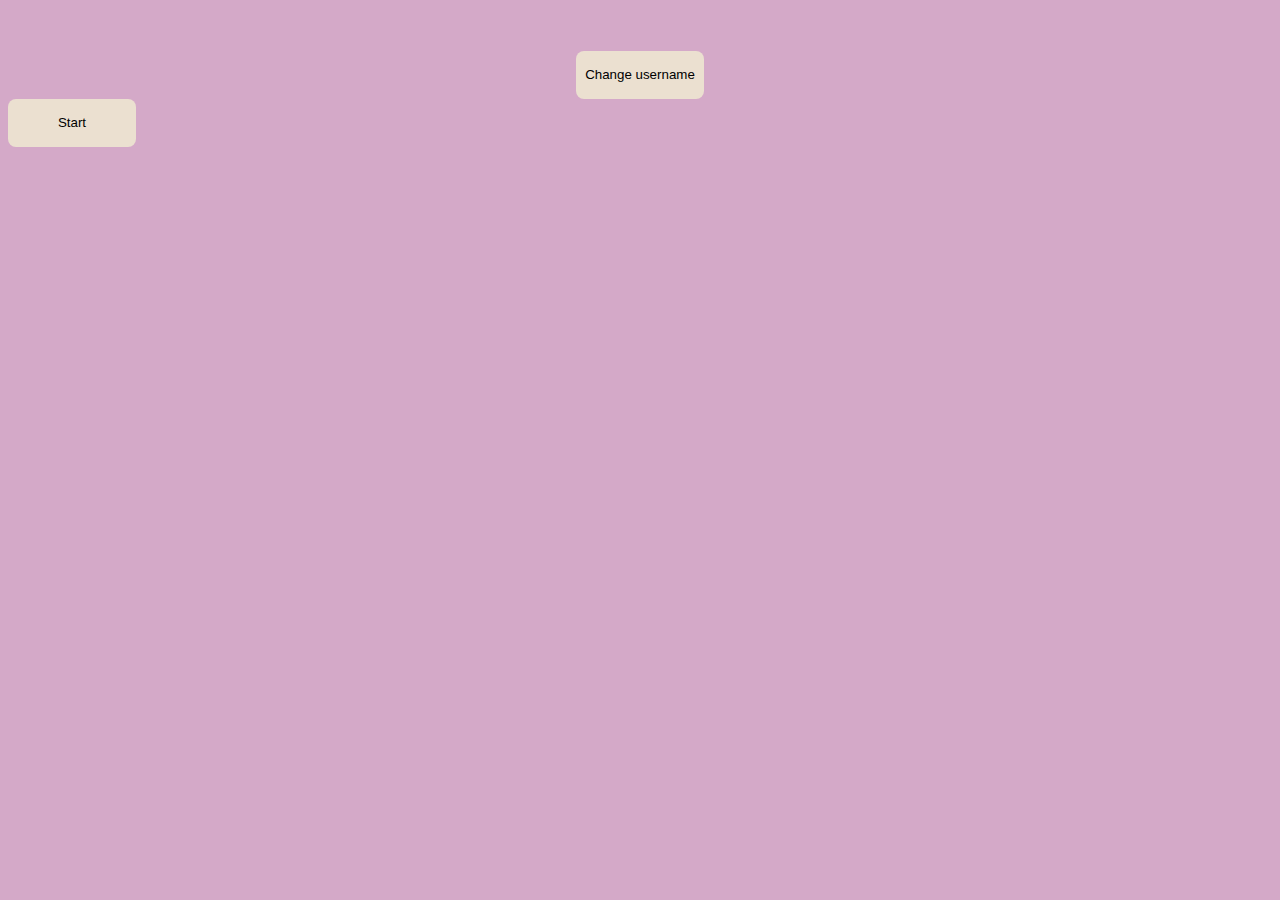
==== index.html @ c6e8d6d0 "add nav with back to" ====
<!DOCTYPE html>
<html lang="en">
<head>
    <meta charset="UTF-8">
    <meta http-equiv="X-UA-Compatible" content="IE=edge">
    <meta name="viewport" content="width=device-width, initial-scale=1.0">
    <link rel="stylesheet" href="main.css">
    <script defer src="main.js"></script>
    <title>Laboration 1</title>
</head>

<body>
    <div class="flex column align-center">
        <h1></h1>
        <button>Change username</button>
    </div>

    <div class="flex column aling-center">
       <a href="Apartment.html"><button>Start</button></a>
    </div>
</body>
</html>
---- main.css ----
/* Specific styles */
body {
    background: #d4a9c8;
}

h1 {
    color: #007A6B;
}

button {
    width: 8rem;
    height: 3rem;
    border-radius: 0.5rem;
    border: none;
    background: #EBE0D0;
}
button:hover {
    background: hotpink;
    color: #FFFF;
}

nav {
    height: 3rem;
}

/* Reusable styles */

.flex {
    display: flex;
}

.column {
    flex-direction: column;
}

.justify-center {
    justify-content: center;
}

.align-center {
    align-items: center;
}

.space-evenly {
    justify-content: space-evenly;
}
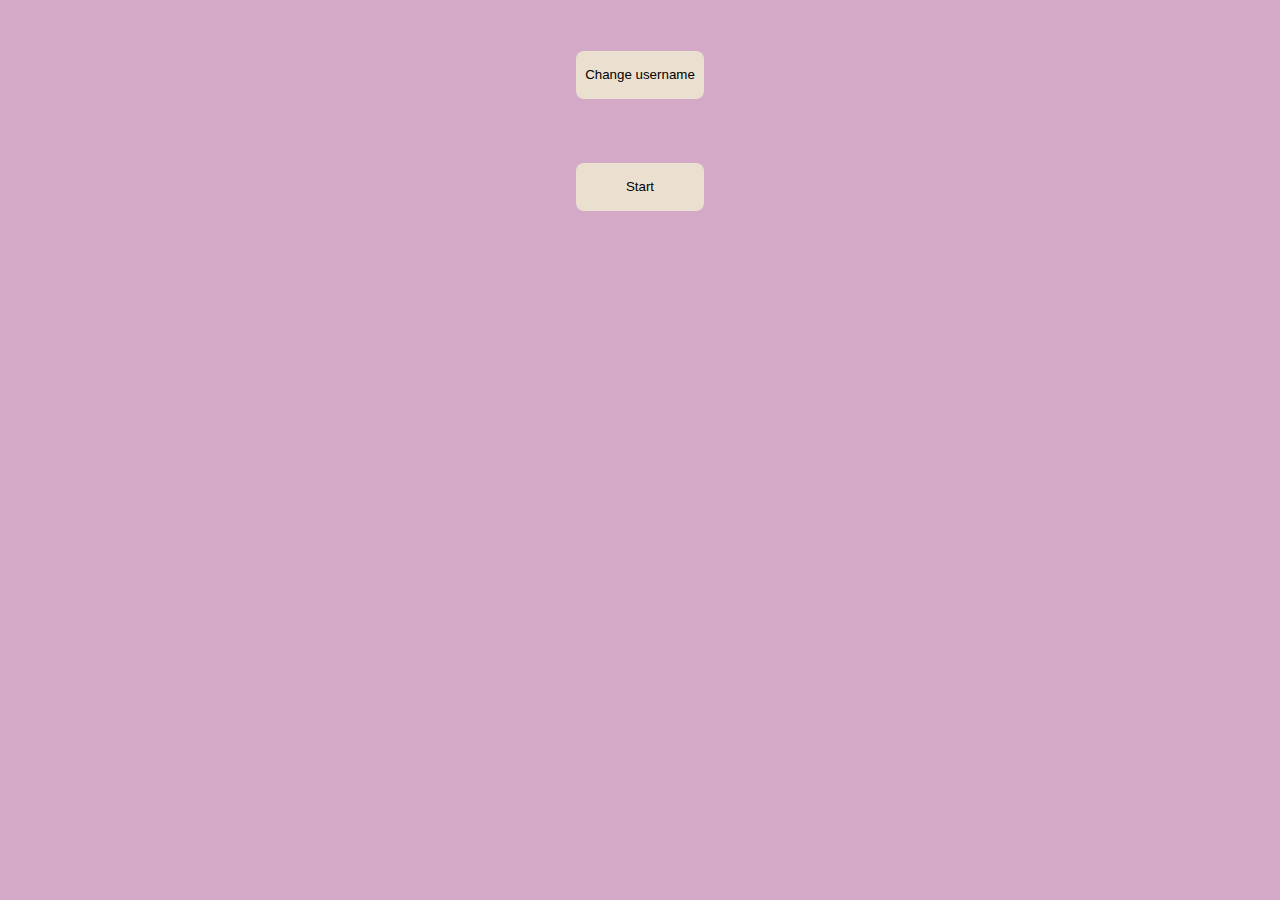
==== commit f1bb8558: "took html out of folder" ====
--- a/index.html
+++ b/index.html
@@ -4,8 +4,8 @@
     <meta charset="UTF-8">
     <meta http-equiv="X-UA-Compatible" content="IE=edge">
     <meta name="viewport" content="width=device-width, initial-scale=1.0">
-    <link rel="stylesheet" href="main.css">
-    <script defer src="main.js"></script>
+    <link rel="stylesheet" href="../main.css">
+    <script defer src="../JavaScript/main.js"></script>
     <title>Laboration 1</title>
 </head>
 
@@ -15,8 +15,8 @@
         <button>Change username</button>
     </div>
 
-    <div class="flex column aling-center">
-       <a href="Apartment.html"><button>Start</button></a>
+    <div class="flex column align-center m-4">
+       <a href="./Apartment.html"><button>Start</button></a>
     </div>
 </body>
 </html>--- a/main.css
+++ b/main.css
@@ -1,6 +1,22 @@
 /* Specific styles */
 body {
     background: #d4a9c8;
+}
+
+a:link {
+    color: black;
+}
+
+a:visited {
+    color: black;
+}
+
+a:hover {
+    color: #FFFF;
+}
+
+a {
+    text-decoration: none;
 }
 
 h1 {
@@ -14,6 +30,7 @@
     border: none;
     background: #EBE0D0;
 }
+
 button:hover {
     background: hotpink;
     color: #FFFF;
@@ -45,4 +62,8 @@
     justify-content: space-evenly;
 }
 
+.m-4 {
+    margin: 4rem;
+}
 
+
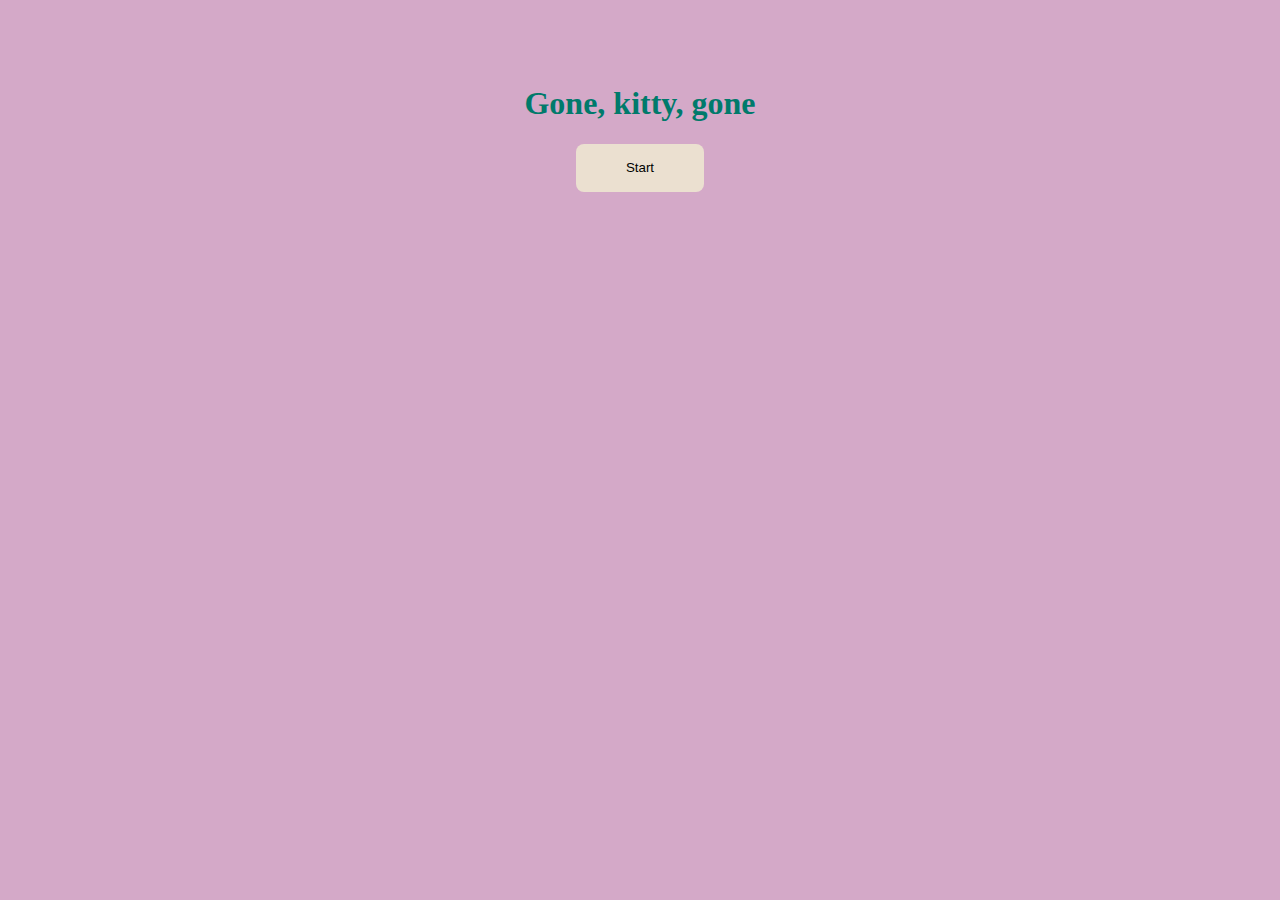
==== commit a87af1ea: "add comments in js and HTML" ====
--- a/index.html
+++ b/index.html
@@ -4,19 +4,15 @@
     <meta charset="UTF-8">
     <meta http-equiv="X-UA-Compatible" content="IE=edge">
     <meta name="viewport" content="width=device-width, initial-scale=1.0">
-    <link rel="stylesheet" href="../main.css">
-    <script defer src="../JavaScript/main.js"></script>
+    <link rel="stylesheet" href="./main.css">
     <title>Laboration 1</title>
 </head>
 
 <body>
-    <div class="flex column align-center">
-        <h1></h1>
-        <button>Change username</button>
-    </div>
-
+    <!--Title and start button-->
     <div class="flex column align-center m-4">
-       <a href="./Apartment.html"><button>Start</button></a>
+        <h1>Gone, kitty, gone</h1>
+       <a href="./HTML/intro.html"><button>Start</button></a>
     </div>
 </body>
 </html>--- a/main.css
+++ b/main.css
@@ -1,6 +1,7 @@
 /* Specific styles */
 body {
     background: #d4a9c8;
+    margin: auto;
 }
 
 a:link {
@@ -40,6 +41,7 @@
     height: 3rem;
 }
 
+
 /* Reusable styles */
 
 .flex {
@@ -66,4 +68,8 @@
     margin: 4rem;
 }
 
+.full-height {
+    height: 100%;
+}
 
+
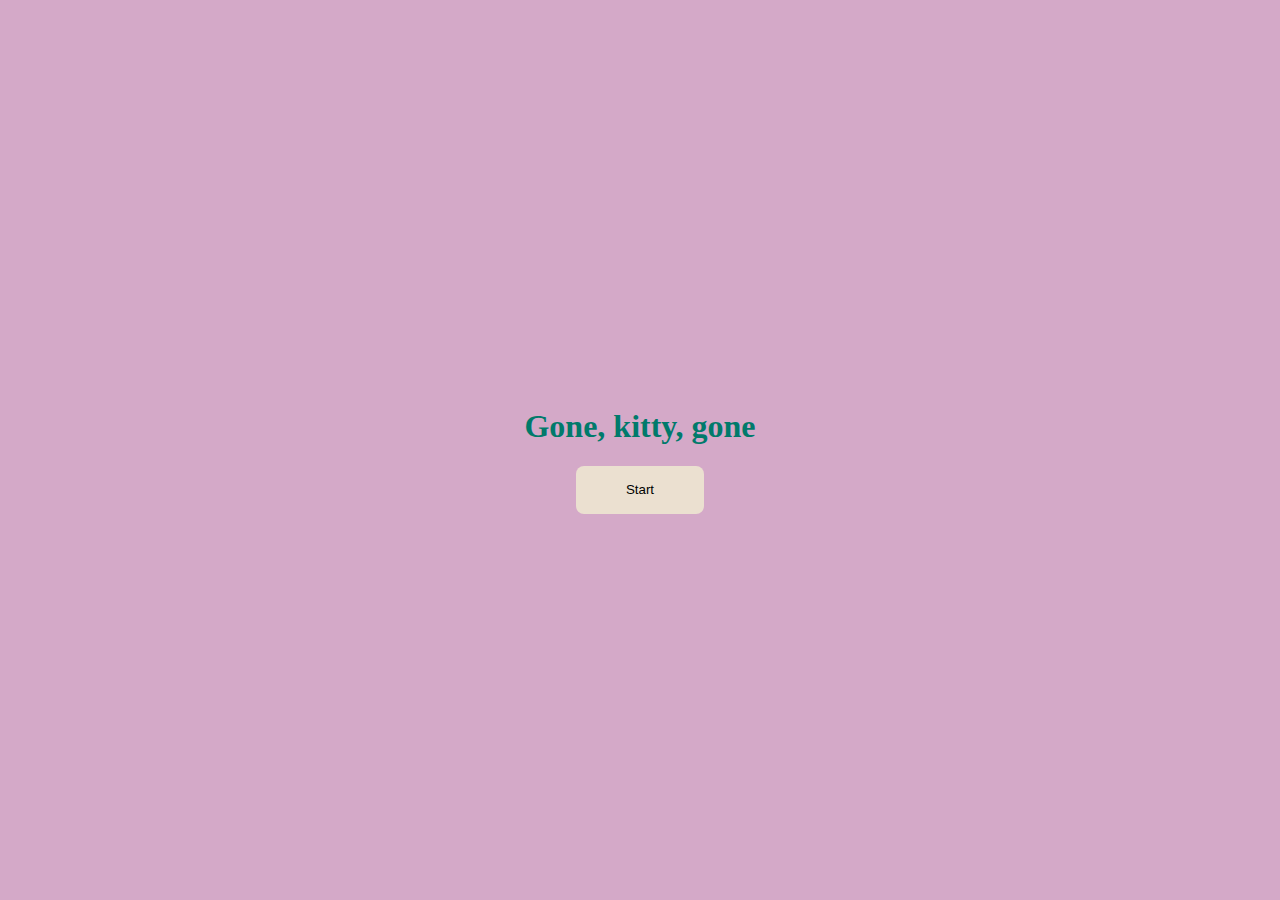
==== commit b9a58f23: "centered everything" ====
--- a/index.html
+++ b/index.html
@@ -1,5 +1,5 @@
 <!DOCTYPE html>
-<html lang="en">
+<html lang="en" class="full-height">
 <head>
     <meta charset="UTF-8">
     <meta http-equiv="X-UA-Compatible" content="IE=edge">
@@ -8,9 +8,9 @@
     <title>Laboration 1</title>
 </head>
 
-<body>
+<body class="flex column full-height center">
     <!--Title and start button-->
-    <div class="flex column align-center m-4">
+    <div class="flex column center m-4">
         <h1>Gone, kitty, gone</h1>
        <a href="./HTML/intro.html"><button>Start</button></a>
     </div>
--- a/main.css
+++ b/main.css
@@ -22,6 +22,12 @@
 
 h1 {
     color: #007A6B;
+}
+
+.nav-position {
+    position: fixed;
+    top: 0;
+    left: 0;
 }
 
 button {
@@ -52,11 +58,8 @@
     flex-direction: column;
 }
 
-.justify-center {
+.center {
     justify-content: center;
-}
-
-.align-center {
     align-items: center;
 }
 
@@ -72,4 +75,8 @@
     height: 100%;
 }
 
+.gap {
+    gap: 8em;
+}
 
+
